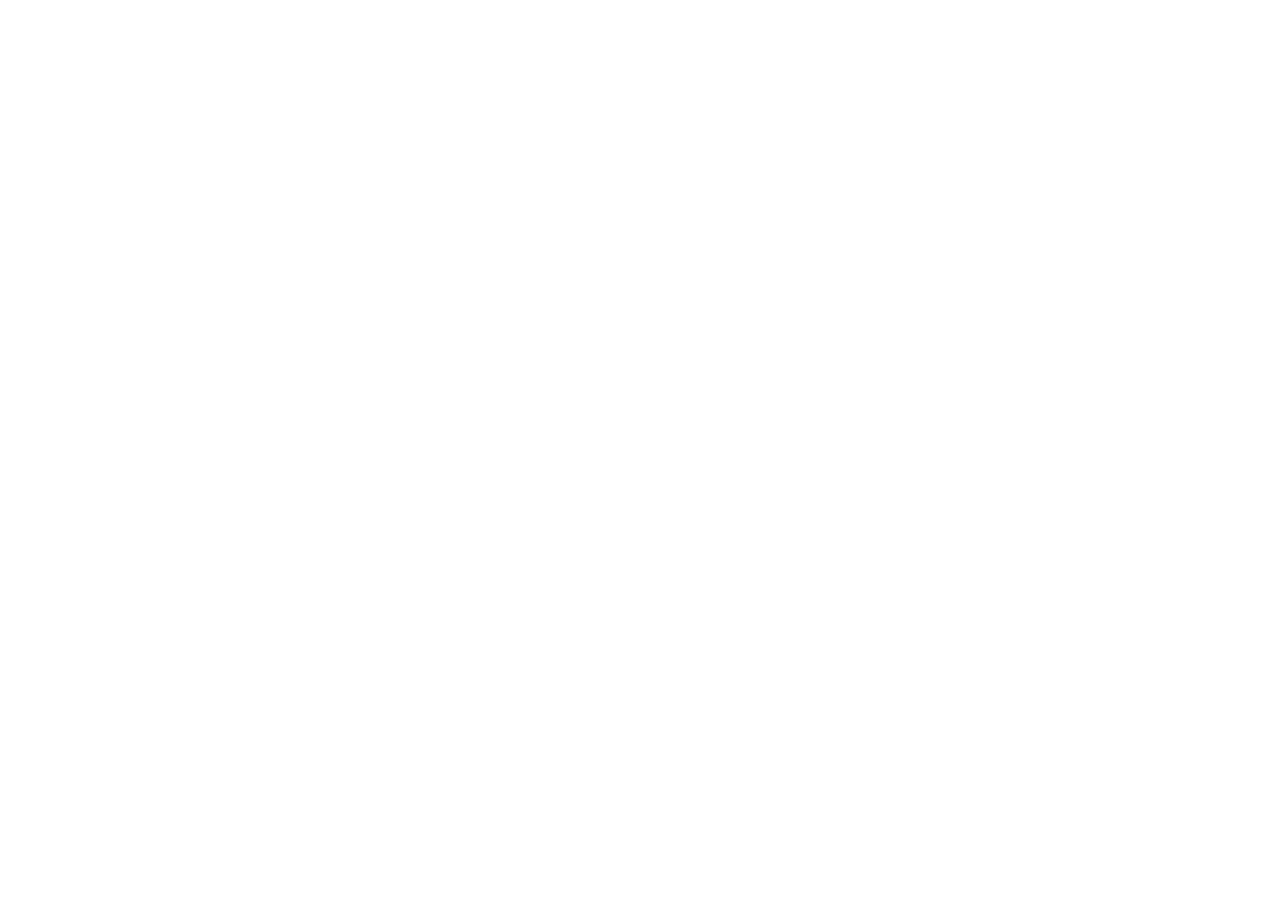
==== thanks-card/thanks.html @ ff2ac243 "finished rating page, and added js form validation" ====
<!DOCTYPE html>
<html lang="en">
<head>
    <meta charset="UTF-8">
    <meta http-equiv="X-UA-Compatible" content="IE=edge">
    <meta name="viewport" content="width=device-width, initial-scale=1.0">
    <title>Thank You!</title>
</head>
<body>
    
</body>
</html>
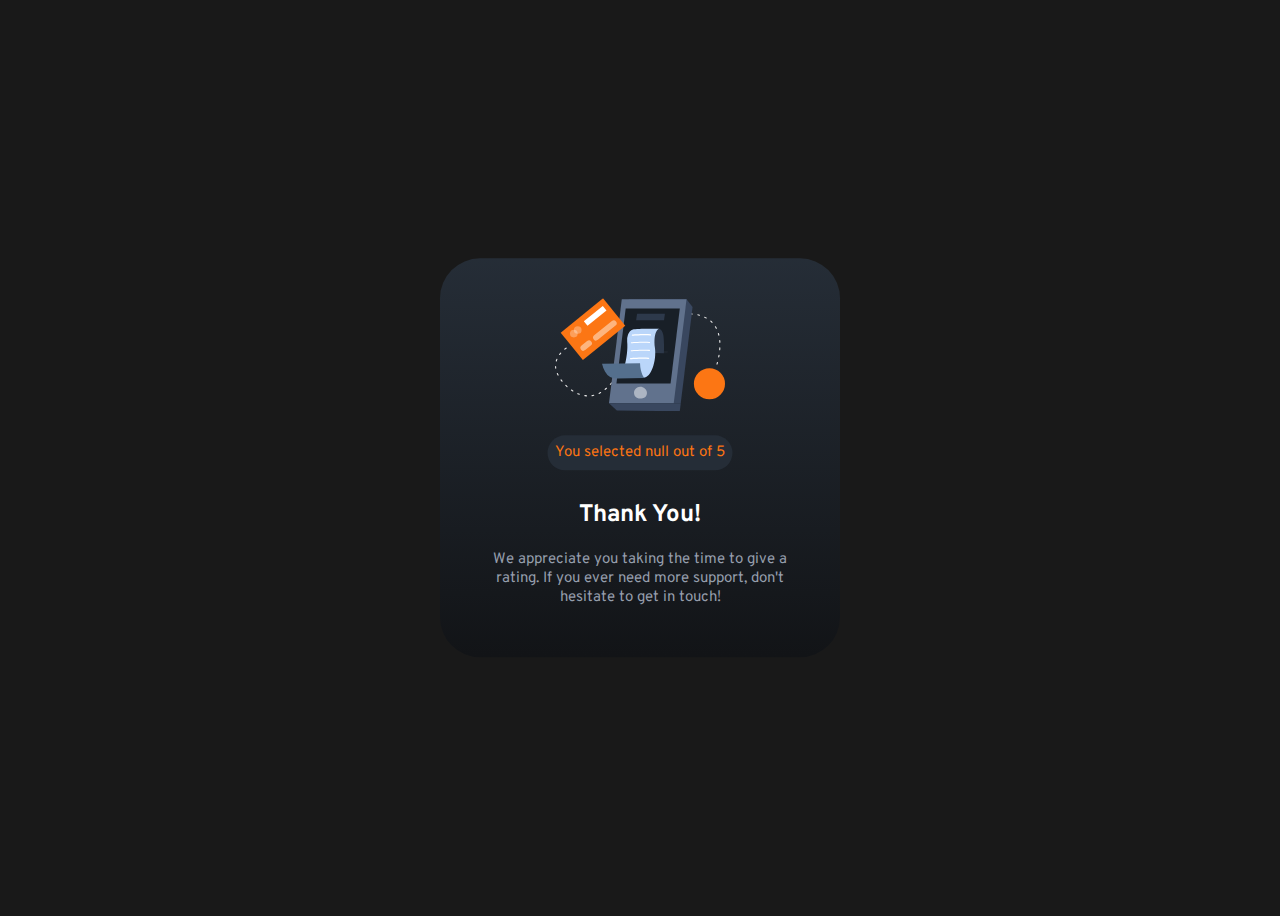
==== commit 60420f93: "styled thank you card and added js" ====
--- a/thanks-card/thanks.html
+++ b/thanks-card/thanks.html
@@ -1,12 +1,30 @@
 <!DOCTYPE html>
-<html lang="en">
+<html lang="en" >
 <head>
-    <meta charset="UTF-8">
-    <meta http-equiv="X-UA-Compatible" content="IE=edge">
-    <meta name="viewport" content="width=device-width, initial-scale=1.0">
-    <title>Thank You!</title>
+  <meta charset="UTF-8">
+  <meta name="viewport" content="width=device-width, initial-scale=1.0"> <!-- displays site properly based on user's device -->
+
+  <link rel="icon" type="image/png" sizes="32x32" href="./images/favicon-32x32.png">
+  <link rel="stylesheet" href="./thanks.css">
+
+  <link rel="preconnect" href="https://fonts.googleapis.com">
+  <link rel="preconnect" href="https://fonts.gstatic.com" crossorigin>
+  <link href="https://fonts.googleapis.com/css2?family=Overpass:wght@400;700&display=swap" rel="stylesheet">
+  
+  <title>Thank You!</title>
+
 </head>
-<body>
+<script type="text/javascript" src="thanks.js"></script>
+<body onload="ratingWords()">
+  <div class="card">
     
+    <img src="../images/illustration-thank-you.svg">
+    
+    <p id="rating-out-of-five">You selected _ out of 5</p>
+
+    <h2>Thank You!</h2>
+
+    <p>We appreciate you taking the time to give a rating. If you ever need more support, don't hesitate to get in touch!</p>
+  </div>
 </body>
 </html>--- a/thanks-card/thanks.css
+++ b/thanks-card/thanks.css
@@ -0,0 +1,69 @@
+/* page styles */
+body { 
+    background-color: rgba(0, 0, 0, .9);
+    height: 100vh;
+    overflow: hidden;
+    
+}
+
+/* card styles */
+.card {
+    background-image:linear-gradient(hsl(213, 19%, 18%),hsl(216, 12%, 8%));
+    border-radius: 40px;
+    width: 25rem;
+    margin: 0 auto;
+    position: relative;
+    top:50%;
+    transform: translateY(-50%);
+
+}
+
+img {
+    /* border: 1px solid hsl(0, 0%, 100%); */
+    margin: 40px 0 0 0 ;
+    position: relative;
+    left: 50%;
+    transform: translateX(-50%);
+    width: 170px;
+    
+}
+
+#rating-out-of-five {
+    background-color: hsl(213, 19%, 18%);
+    border-radius: 30px;
+    color: hsl(25, 97%, 53%);
+    font-size: 0.9375rem;
+    line-height: 1;
+    padding:10px 0;
+    width: 185px;
+
+}
+
+h2 {
+    /* border: 1px solid white; */
+    font-family:'Overpass';
+    font-weight: 700;
+    margin:20px  0 20px 0;
+    width: fit-content;
+    color:hsl(0, 0%, 100%);
+    position: relative;
+    left: 50%;
+    transform: translateX(-50%);
+}
+
+p{
+    /* border: 1px solid white; */
+    color:hsl(217, 12%, 63%);
+    font-size: 0.9375rem;
+    font-family:'Overpass';
+    font-weight: 400;
+    text-align: center;
+    width: 300px;
+    position: relative;
+    left: 50%;
+    transform: translateX(-50%);
+    margin-top:20px;
+    margin-bottom:30px;
+    padding-bottom:50px;
+}
+
